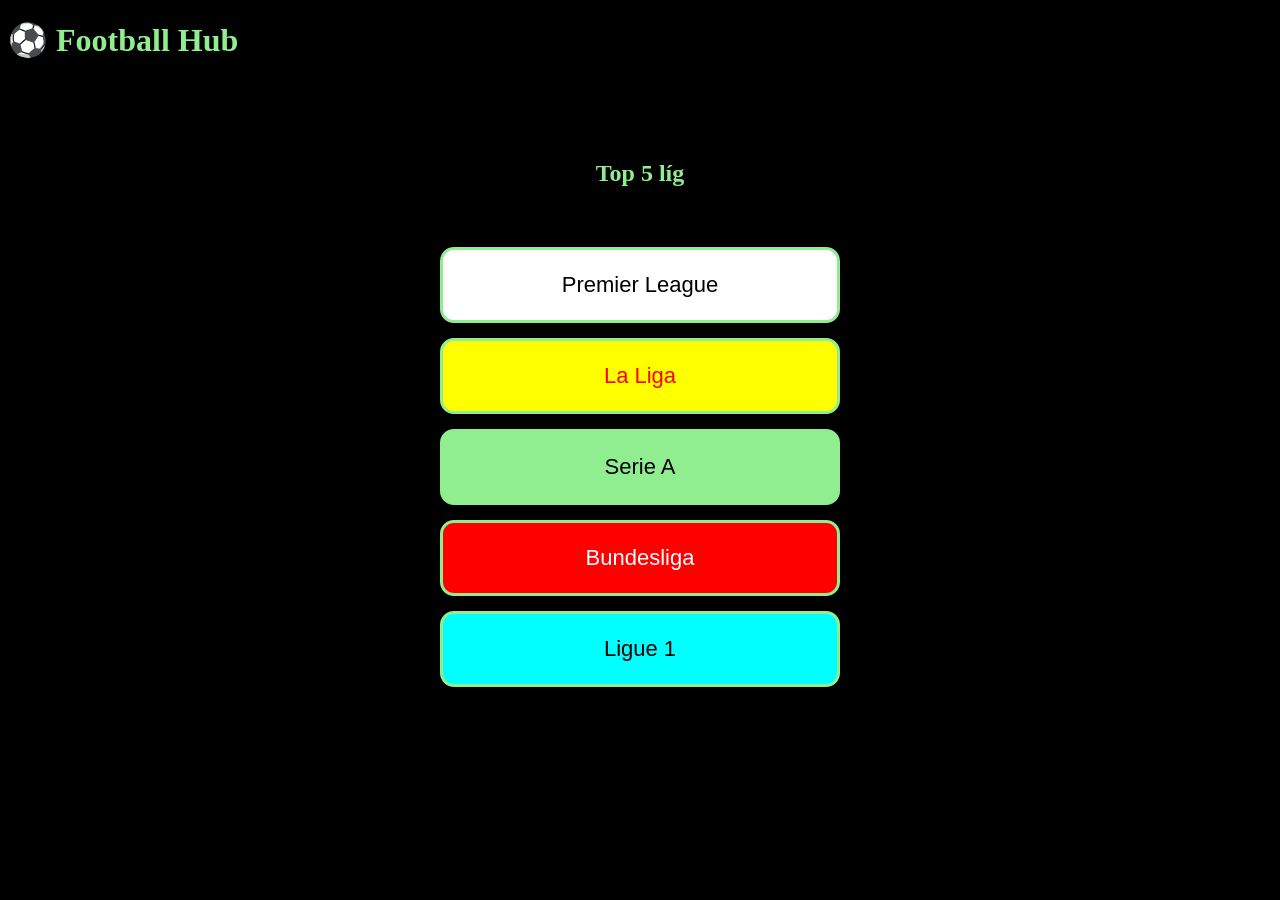
==== Ligy.html @ 83d9e473 "1/4 Hotove" ====
<!DOCTYPE html>
<html lang="sk">
<head>
    <meta charset="UTF-8">
    <meta name="viewport" content="width=device-width, initial-scale=1.0">
    <title>Top 5 líg - Football Hub</title>
    <link rel="stylesheet" href="LigyStyle.css">
</head>
<body style="background-color: black;">

    <header>
        <h1 style="color: lightgreen;">⚽ Football Hub</h1>
         <button onclick="location.href='index.html'" style="background-color: black; color: white; margin-left: 1600px;padding:5px;">Domov</button>
        <nav>
        </nav>
    </header>

<main>
    <h2 class="nadpis">Top 5 líg</h2>
<div style="width: 400px; max-width: 100%; margin: 30px auto;">

      <div class="ligy-zoznam">
    <div class="liga-riadok">
        <button class="liga-btn" style="background-color: white;color: black;">󠁧Premier League</button>
    </div>
    <div class="liga-riadok">
        <button class="liga-btn" style="background-color: yellow;color: red;">La Liga</button>
    </div>
    <div class="liga-riadok">
        <button class="liga-btn" style="background-color: lightgreen;color: black;">Serie A</button>
    </div>
    <div class="liga-riadok">
        <button class="liga-btn" style="background-color: red;">Bundesliga</button>
    </div>
    <div class="liga-riadok">
        <button class="liga-btn" style="background-color: aqua;color: black;">Ligue 1</button>
    </div>
</div>
</main>
</body>
</html>
---- LigyStyle.css ----
.ligy-zoznam {
    width: 400px;
    max-width: 100%;
    margin: 30px auto;
}

.liga-riadok {
    margin-bottom: 15px;
}

.liga-btn {
    padding: 22px;
    font-size: 22px;
    color: white;
    background-color: black;
    border: 3px solid lightgreen;
    border-radius: 14px;
    cursor: pointer;
    border: 3px solid lightgreen; 
    display: block; 
    width: 100%;
}

.liga-btn:hover {
    background-color: rgb(7, 139, 7);
}

.nadpis {
    text-align: center;
    padding: 30px;
    color: lightgreen;
}
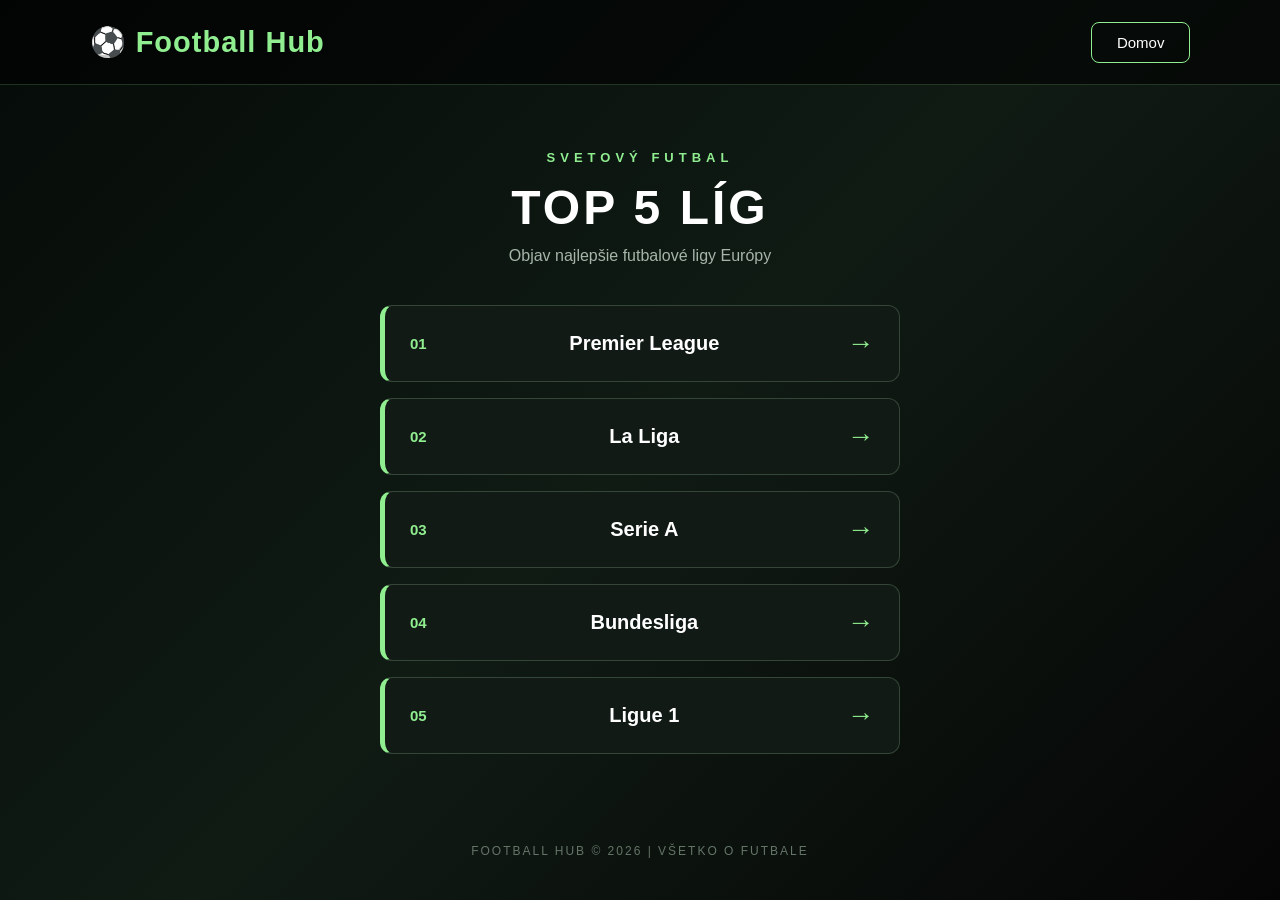
==== commit af0de5c1: "Dokoncenia a upravy lig." ====
--- a/Ligy.html
+++ b/Ligy.html
@@ -1,3 +1,4 @@
+
 <!DOCTYPE html>
 <html lang="sk">
 <head>
@@ -6,36 +7,78 @@
     <title>Top 5 líg - Football Hub</title>
     <link rel="stylesheet" href="LigyStyle.css">
 </head>
-<body style="background-color: black;">
 
-    <header>
-        <h1 style="color: lightgreen;">⚽ Football Hub</h1>
-         <button onclick="location.href='index.html'" style="background-color: black; color: white; margin-left: 1600px;padding:5px;">Domov</button>
-        <nav>
-        </nav>
-    </header>
+<body>
+
+<header>
+    <h1>⚽ Football Hub</h1>
+
+    <button class="domov" onclick="location.href='index.html'">
+        Domov
+    </button>
+</header>
 
 <main>
-    <h2 class="nadpis">Top 5 líg</h2>
-<div style="width: 400px; max-width: 100%; margin: 30px auto;">
 
-      <div class="ligy-zoznam">
-    <div class="liga-riadok">
-        <button class="liga-btn" style="background-color: white;color: black;">󠁧Premier League</button>
+    <div class="uvod">
+        <p class="maly-nadpis">SVETOVÝ FUTBAL</p>
+
+        <h2 class="nadpis">TOP 5 LÍG</h2>
+
+        <p class="popis">
+            Objav najlepšie futbalové ligy Európy
+        </p>
     </div>
-    <div class="liga-riadok">
-        <button class="liga-btn" style="background-color: yellow;color: red;">La Liga</button>
+
+    <div class="ligy-zoznam">
+
+        <div class="liga-riadok">
+            <button class="liga-btn" onclick="location.href='PremierLeague.html'">
+                <div class="cislo">01</div>
+                <div>Premier League</div>
+                <div class="sipka">→</div>
+            </button>
+        </div>
+
+        <div class="liga-riadok">
+            <button class="liga-btn" onclick="location.href='Laliga.html'">
+                <div class="cislo">02</div>
+                <div>La Liga</div>
+                <div class="sipka">→</div>
+            </button>
+        </div>
+
+        <div class="liga-riadok">
+            <button class="liga-btn" onclick="location.href='SeriaA.html'">
+                <div class="cislo">03</div>
+                <div>Serie A</div>
+                <div class="sipka">→</div>
+            </button>
+        </div>
+
+        <div class="liga-riadok">
+            <button class="liga-btn" onclick="location.href='Bundesliga.html'">
+                <div class="cislo">04</div>
+                <div>Bundesliga</div>
+                <div class="sipka">→</div>
+            </button>
+        </div>
+
+        <div class="liga-riadok">
+            <button class="liga-btn" onclick="location.href='Ligue1.html'">
+                <div class="cislo">05</div>
+                <div>Ligue 1</div>
+                <div class="sipka">→</div>
+            </button>
+        </div>
+
     </div>
-    <div class="liga-riadok">
-        <button class="liga-btn" style="background-color: lightgreen;color: black;">Serie A</button>
-    </div>
-    <div class="liga-riadok">
-        <button class="liga-btn" style="background-color: red;">Bundesliga</button>
-    </div>
-    <div class="liga-riadok">
-        <button class="liga-btn" style="background-color: aqua;color: black;">Ligue 1</button>
-    </div>
-</div>
+
+    <footer>
+        FOOTBALL HUB © 2026 | VŠETKO O FUTBALE
+    </footer>
+
 </main>
+
 </body>
-</html>+</html>
--- a/LigyStyle.css
+++ b/LigyStyle.css
@@ -1,32 +1,159 @@
+
+* {
+    margin: 0;
+    padding: 0;
+    box-sizing: border-box;
+}
+
+body {
+    background: linear-gradient(135deg, #050b08, #101b14, #050505);
+    min-height: 100vh;
+    font-family: Arial, sans-serif;
+    color: white;
+}
+
+
+header {
+    height: 85px;
+    padding: 0 7%;
+    display: flex;
+    align-items: center;
+    justify-content: space-between;
+    border-bottom: 1px solid rgba(144, 238, 144, 0.2);
+    background-color: rgba(0, 0, 0, 0.6);
+}
+
+header h1 {
+    color: lightgreen;
+    font-size: 29px;
+    letter-spacing: 1px;
+}
+
+.domov {
+    padding: 11px 25px;
+    background-color: transparent;
+    color: white;
+    border: 1px solid lightgreen;
+    border-radius: 8px;
+    font-size: 15px;
+    cursor: pointer;
+    transition: 0.3s;
+}
+
+.domov:hover {
+    background-color: lightgreen;
+    color: black;
+}
+
+
+.uvod {
+    text-align: center;
+    margin-top: 65px;
+    margin-bottom: 35px;
+}
+
+.maly-nadpis {
+    color: lightgreen;
+    font-size: 13px;
+    letter-spacing: 5px;
+    font-weight: bold;
+    margin-bottom: 15px;
+}
+
+.nadpis {
+    font-size: 48px;
+    color: white;
+    letter-spacing: 3px;
+    margin-bottom: 12px;
+}
+
+.popis {
+    color: #a5b5a9;
+    font-size: 16px;
+}
+
+
 .ligy-zoznam {
-    width: 400px;
-    max-width: 100%;
-    margin: 30px auto;
+    width: 520px;
+    max-width: 90%;
+    margin: 40px auto;
 }
 
 .liga-riadok {
-    margin-bottom: 15px;
+    margin-bottom: 16px;
 }
 
 .liga-btn {
-    padding: 22px;
-    font-size: 22px;
+    display: flex;
+    align-items: center;
+    justify-content: space-between;
+    width: 100%;
+    padding: 22px 25px;
+    background: #111a14;
     color: white;
-    background-color: black;
-    border: 3px solid lightgreen;
-    border-radius: 14px;
+    border: 1px solid #344638;
+    border-left: 5px solid lightgreen;
+    border-radius: 12px;
+    font-size: 20px;
+    font-weight: bold;
     cursor: pointer;
-    border: 3px solid lightgreen; 
-    display: block; 
-    width: 100%;
+    transition: 0.3s;
 }
 
 .liga-btn:hover {
-    background-color: rgb(7, 139, 7);
+    transform: translateX(8px);
+    background-color: #1c3022;
+    border-color: lightgreen;
+    box-shadow: 0 5px 20px rgba(144, 238, 144, 0.15);
 }
 
-.nadpis {
+.cislo {
+    color: lightgreen;
+    font-size: 15px;
+    margin-right: 15px;
+}
+
+.sipka {
+    color: lightgreen;
+    font-size: 27px;
+    transition: 0.3s;
+}
+
+.liga-btn:hover .sipka {
+    transform: translateX(7px);
+}
+
+
+footer {
     text-align: center;
-    padding: 30px;
-    color: lightgreen;
-}+    color: #657568;
+    font-size: 12px;
+    letter-spacing: 2px;
+    margin-top: 65px;
+    padding: 25px;
+}
+
+
+@media (max-width: 600px) {
+
+    header {
+        padding: 0 5%;
+    }
+
+    header h1 {
+        font-size: 22px;
+    }
+
+    .nadpis {
+        font-size: 36px;
+    }
+
+    .liga-btn {
+        font-size: 17px;
+        padding: 19px;
+    }
+
+    .uvod {
+        margin-top: 45px;
+    }
+}
